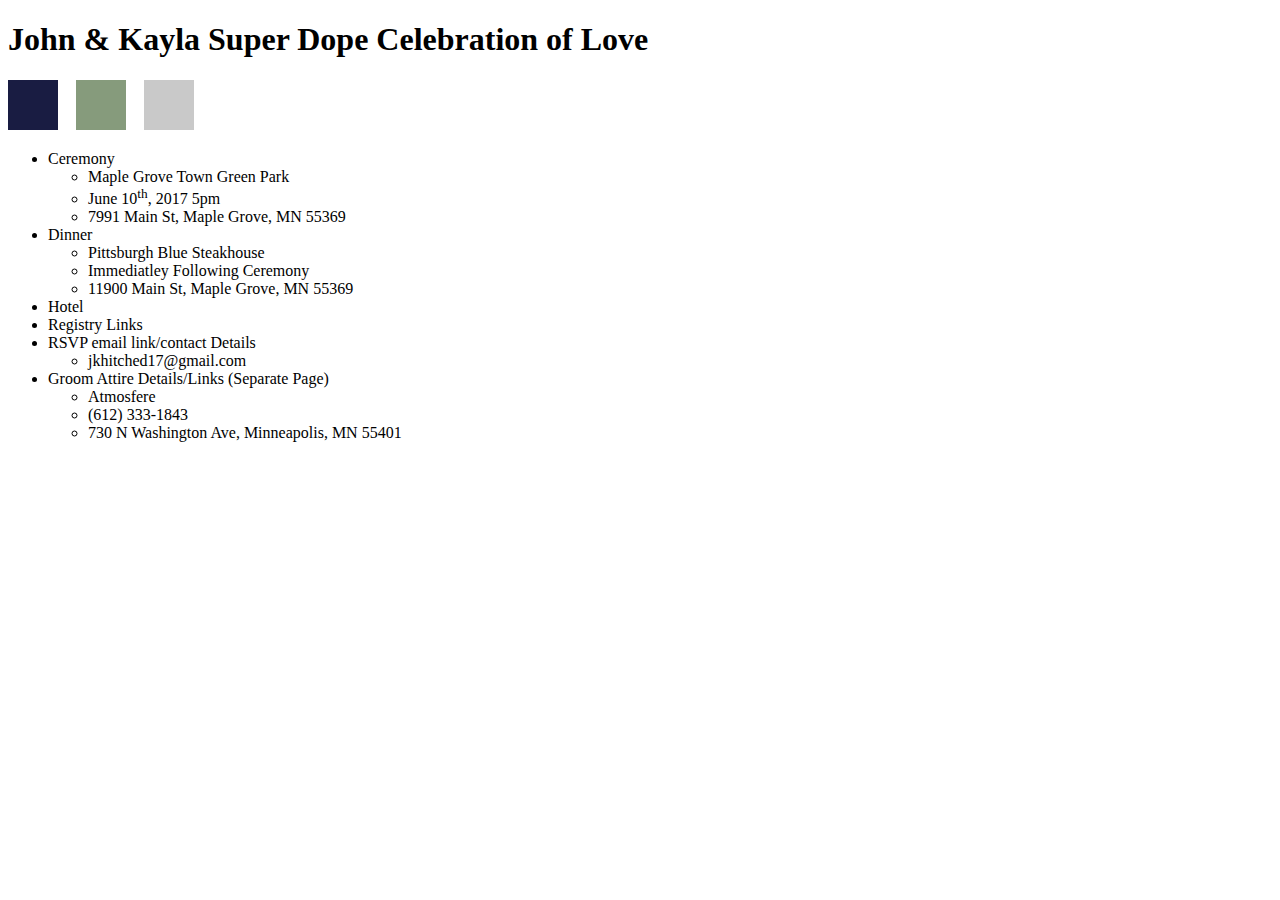
==== index.html @ 2bb8b632 "details / favicon" ====
<!DOCTYPE html>
<html lang="en">
<head>
    <title>John & Kayla | JKHitched17.com</title>
    <meta charset="utf-8" />
    <meta name="robots" content="noindex, nofollow">
    <link rel="icon" href="img/favicon.ico" type="image/x-icon" />
    <script>
        (function (i, s, o, g, r, a, m) {
            i['GoogleAnalyticsObject'] = r; i[r] = i[r] || function () {
                (i[r].q = i[r].q || []).push(arguments)
            }, i[r].l = 1 * new Date(); a = s.createElement(o),
                m = s.getElementsByTagName(o)[0]; a.async = 1; a.src = g; m.parentNode.insertBefore(a, m)
        })(window, document, 'script', '//www.google-analytics.com/analytics.js', 'ga');

        ga('create', 'UA-73082868-2', 'auto');
        ga('send', 'pageview');

    </script>
<link rel="stylesheet" href="bootstrap/css/bootstrap.min.css" />
<link rel="stylesheet" href="bootstrap/css/bootstrap-theme.min.css" />
<style>
/*Navy Blue: 191C42
Sea Foam Green: 869B7C
Medium/Light Grey: C9C9C9*/
.blue{
    background: #191C42;
}
.green{
    background: #869B7C;
}
.gray{
    background: #C9C9C9;
}
.swatch{
    display: inline-block;
    height: 50px;
    width: 50px;
    margin-right: 14px;
}
</style>
</head>

<body>

    <section class="container">
        <div class="row">
            <div class="col-xs-12">

                <h1>John & Kayla Super Dope Celebration of Love</h1>

                <div>
                    <div class="swatch blue"></div>
                    <div class="swatch green"></div>
                    <div class="swatch gray"></div>
                </div>

                <ul>
                    <li>
                        Ceremony
                        <!--http://www.maplegrovemn.gov/parks-and-recreation/town-green-->                        
                        <!--<iframe src="https://www.google.com/maps/embed?pb=!1m18!1m12!1m3!1d2816.2453973704887!2d-93.44408578445467!3d45.10109327909831!2m3!1f0!2f0!3f0!3m2!1i1024!2i768!4f13.1!3m3!1m2!1s0x0%3A0xa798ef4296b9f714!2sTown+Green+Park!5e0!3m2!1sen!2sus!4v1483125324989" width="600" height="450" frameborder="0" style="border:0" allowfullscreen></iframe>-->
                        <ul>
                            <li>Maple Grove Town Green Park</li>
                            <li>June 10<sup>th</sup>, 2017 5pm</li>
                            <li>7991 Main St, Maple Grove, MN 55369</li>
                            <!--https://goo.gl/maps/gPiNxZUWaLM2-->
                        </ul>
                    </li>
                    <li>
                        Dinner
                        <ul>
                            <li>Pittsburgh Blue Steakhouse</li>
                            <!--http://www.pittsburghbluesteak.com/-->
                            <li>Immediatley Following Ceremony</li>
                            <li>11900 Main St, Maple Grove, MN 55369</li>
                            <!--https://goo.gl/maps/n7Bz7W4a3ut-->
                        </ul>
                    </li>
                    <!--<li>
                        Directions
                    </li>-->
                    <li>
                        Hotel
                    </li>
                    <li>
                        Registry Links                        
                        <!--https://www.amazon.com/wedding/share/john-and-kayla-2017-->
                    </li>
                    <li>
                        RSVP email link/contact Details
                        <ul>
                            <li>jkhitched17@gmail.com</li>
                        </ul>
                    </li>
                    <li>
                        Groom Attire Details/Links (Separate Page)
                        <ul>
                            <li>Atmosfere</li>
                            <li>(612) 333-1843</li>
                            <li>730 N Washington Ave, Minneapolis, MN 55401</li>
                            <!--https://goo.gl/maps/dMV2YbRz5qE2-->
                        </ul>
                    </li>
                    
                </ul>

            </div>
        </div>
    </section>

    <script src="//ajax.googleapis.com/ajax/libs/jquery/2.2.4/jquery.min.js"></script>
    <script src="bootstrap/js/bootstrap.min.js"></script>

</body>

</html>
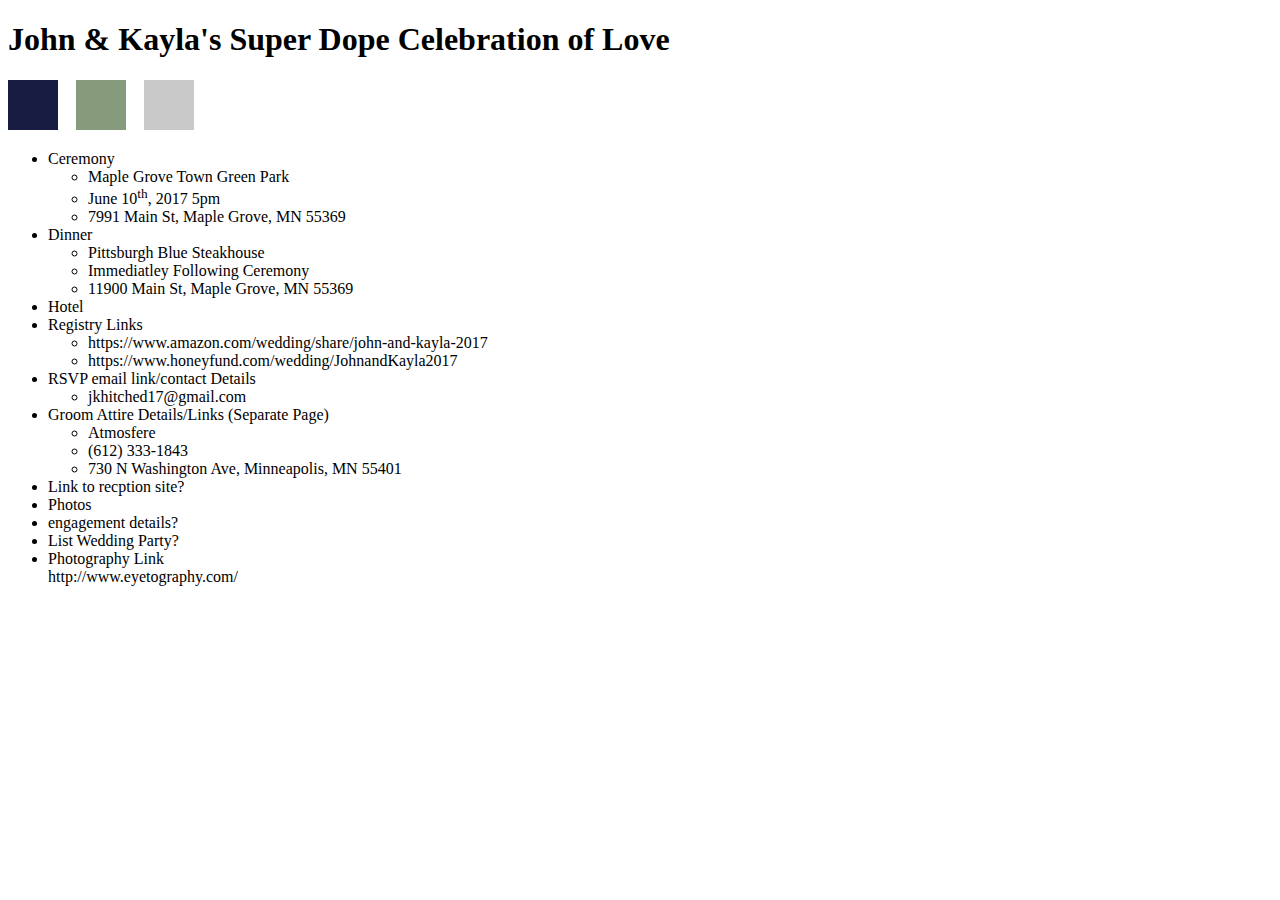
==== commit f550010f: "more details" ====
--- a/index.html
+++ b/index.html
@@ -47,7 +47,7 @@
         <div class="row">
             <div class="col-xs-12">
 
-                <h1>John & Kayla Super Dope Celebration of Love</h1>
+                <h1>John & Kayla's Super Dope Celebration of Love</h1>
 
                 <div>
                     <div class="swatch blue"></div>
@@ -85,7 +85,11 @@
                     </li>
                     <li>
                         Registry Links                        
-                        <!--https://www.amazon.com/wedding/share/john-and-kayla-2017-->
+                        <ul>
+                            <li>https://www.amazon.com/wedding/share/john-and-kayla-2017</li>
+                            <li>https://www.honeyfund.com/wedding/JohnandKayla2017</li>
+                        </ul>
+                        
                     </li>
                     <li>
                         RSVP email link/contact Details
@@ -102,7 +106,24 @@
                             <!--https://goo.gl/maps/dMV2YbRz5qE2-->
                         </ul>
                     </li>
-                    
+                    <li>
+                        Link to recption site?
+                    </li>
+                    <li>
+                        Photos
+                    </li>
+                    <li>
+                        engagement details?
+                    </li>
+                    <li>
+                        List Wedding Party?
+                    </li>
+                    <li>
+                        Photography Link
+                        <br>
+                        http://www.eyetography.com/
+
+                    </li>
                 </ul>
 
             </div>
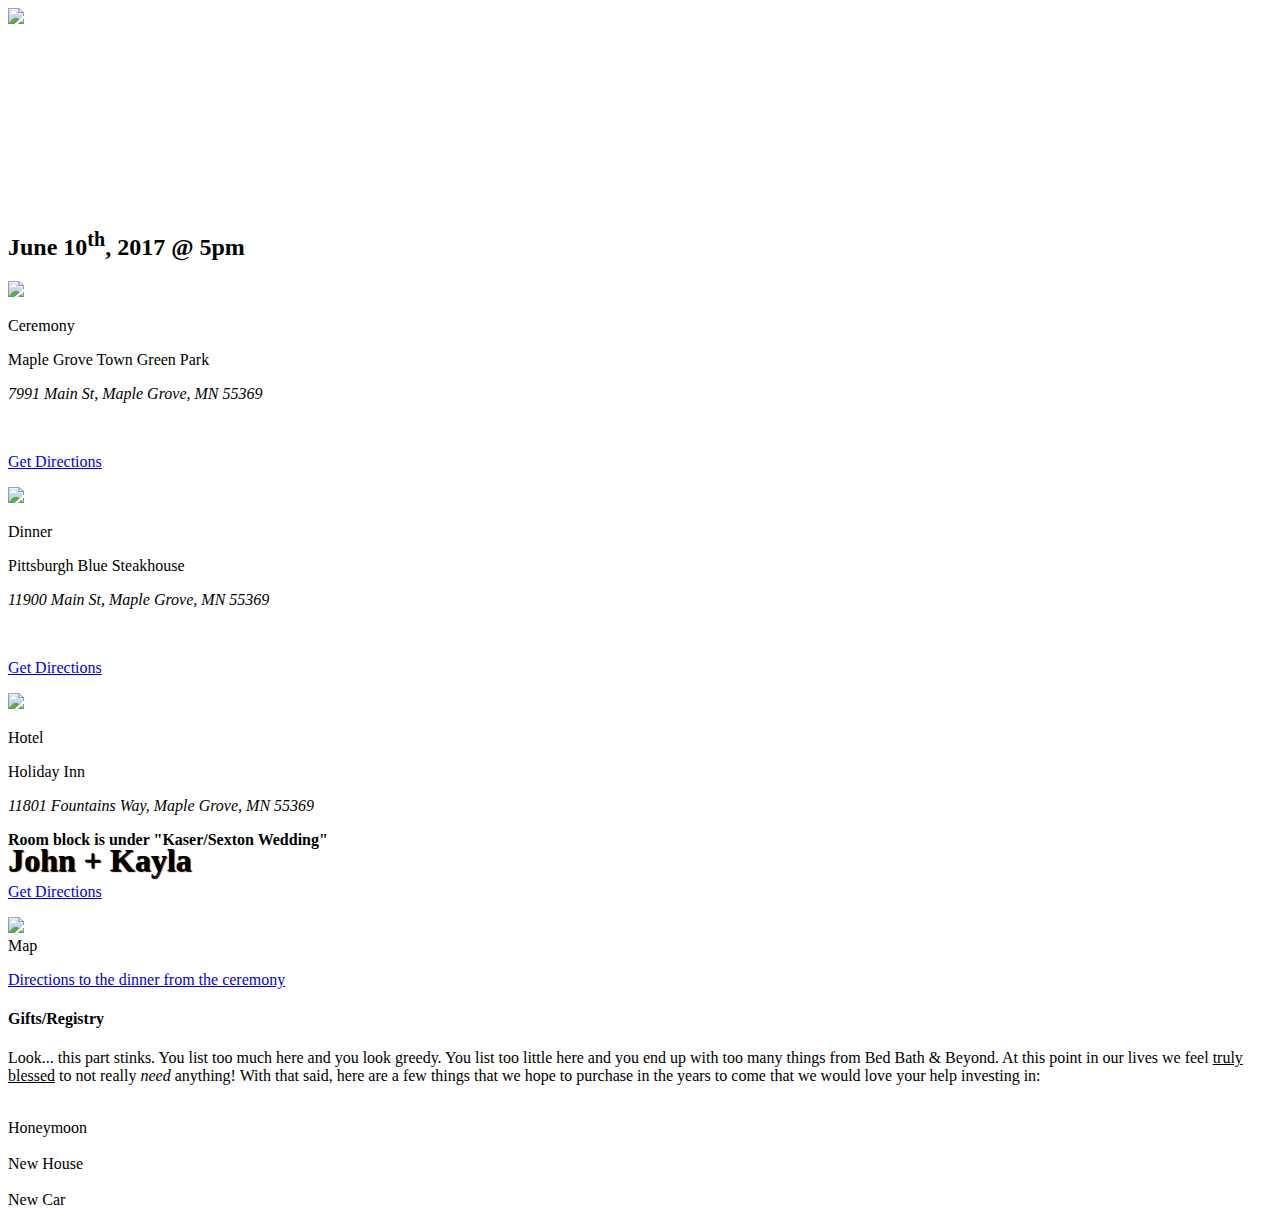
==== commit ee579193: "release updates" ====
--- a/index.html
+++ b/index.html
@@ -1,5 +1,6 @@
 <!DOCTYPE html>
-<html lang="en">
+<html>
+
 <head>
     <title>John & Kayla | JKHitched17.com</title>
     <meta charset="utf-8" />
@@ -17,122 +18,241 @@
         ga('send', 'pageview');
 
     </script>
-<link rel="stylesheet" href="bootstrap/css/bootstrap.min.css" />
-<link rel="stylesheet" href="bootstrap/css/bootstrap-theme.min.css" />
-<style>
-/*Navy Blue: 191C42
-Sea Foam Green: 869B7C
-Medium/Light Grey: C9C9C9*/
-.blue{
-    background: #191C42;
-}
-.green{
-    background: #869B7C;
-}
-.gray{
-    background: #C9C9C9;
-}
-.swatch{
-    display: inline-block;
-    height: 50px;
-    width: 50px;
-    margin-right: 14px;
-}
-</style>
+
+    <link href="http://fonts.googleapis.com/icon?family=Material+Icons" rel="stylesheet">
+    <link type="text/css" rel="stylesheet" href="materialize/css/materialize.min.css" media="screen,projection" />
+
+    <meta name="viewport" content="width=device-width, initial-scale=1.0" />
+
+    <style>
+        .parallax-container {
+            height: 200px;
+        }   
+        .text-shadow{
+            text-shadow: 1px 1px 1px #000;
+        }
+        .page-title{
+            position: absolute;bottom: 0;display: block;width: 100%;
+        }
+
+        .time-message,
+        .rsvp-message{
+            display: none;
+        }
+        .time-message--active,
+        .rsvp-message--active{
+            display: block;
+        }
+        .date-time{
+            margin-bottom: 0;
+            font-size: 2.5rem;
+        }
+    </style>
 </head>
 
 <body>
 
-    <section class="container">
+    <div class="parallax-container">
+        <div class="parallax"><img src="img/header.jpg"></div>
+        <h1 class="white-text text-shadow page-title">
+            <div class="center">
+                John + Kayla
+            </div>
+        </h1>
+    </div>
+
+    <div class="container">
         <div class="row">
-            <div class="col-xs-12">
-
-                <h1>John & Kayla's Super Dope Celebration of Love</h1>
-
-                <div>
-                    <div class="swatch blue"></div>
-                    <div class="swatch green"></div>
-                    <div class="swatch gray"></div>
-                </div>
-
-                <ul>
-                    <li>
-                        Ceremony
-                        <!--http://www.maplegrovemn.gov/parks-and-recreation/town-green-->                        
-                        <!--<iframe src="https://www.google.com/maps/embed?pb=!1m18!1m12!1m3!1d2816.2453973704887!2d-93.44408578445467!3d45.10109327909831!2m3!1f0!2f0!3f0!3m2!1i1024!2i768!4f13.1!3m3!1m2!1s0x0%3A0xa798ef4296b9f714!2sTown+Green+Park!5e0!3m2!1sen!2sus!4v1483125324989" width="600" height="450" frameborder="0" style="border:0" allowfullscreen></iframe>-->
-                        <ul>
-                            <li>Maple Grove Town Green Park</li>
-                            <li>June 10<sup>th</sup>, 2017 5pm</li>
-                            <li>7991 Main St, Maple Grove, MN 55369</li>
-                            <!--https://goo.gl/maps/gPiNxZUWaLM2-->
-                        </ul>
-                    </li>
-                    <li>
-                        Dinner
-                        <ul>
-                            <li>Pittsburgh Blue Steakhouse</li>
-                            <!--http://www.pittsburghbluesteak.com/-->
-                            <li>Immediatley Following Ceremony</li>
-                            <li>11900 Main St, Maple Grove, MN 55369</li>
-                            <!--https://goo.gl/maps/n7Bz7W4a3ut-->
-                        </ul>
-                    </li>
-                    <!--<li>
-                        Directions
-                    </li>-->
-                    <li>
-                        Hotel
-                    </li>
-                    <li>
-                        Registry Links                        
-                        <ul>
-                            <li>https://www.amazon.com/wedding/share/john-and-kayla-2017</li>
-                            <li>https://www.honeyfund.com/wedding/JohnandKayla2017</li>
-                        </ul>
-                        
-                    </li>
-                    <li>
-                        RSVP email link/contact Details
-                        <ul>
-                            <li>jkhitched17@gmail.com</li>
-                        </ul>
-                    </li>
-                    <li>
-                        Groom Attire Details/Links (Separate Page)
-                        <ul>
-                            <li>Atmosfere</li>
-                            <li>(612) 333-1843</li>
-                            <li>730 N Washington Ave, Minneapolis, MN 55401</li>
-                            <!--https://goo.gl/maps/dMV2YbRz5qE2-->
-                        </ul>
-                    </li>
-                    <li>
-                        Link to recption site?
-                    </li>
-                    <li>
-                        Photos
-                    </li>
-                    <li>
-                        engagement details?
-                    </li>
-                    <li>
-                        List Wedding Party?
-                    </li>
-                    <li>
-                        Photography Link
+            <div class="col s12 center">
+                <h2 id="date-time">June 10<sup>th</sup>, 2017 @ 5pm</h2>
+
+                <p class="grey-text text-darken-3 lighten-3 rsvp-message">
+                    Please RSVP by <strong>April 10<sup>th</sup>, 2017</strong> to<br>
+                    <a class="waves-effect waves-light btn" href="mailto:jkhitched17@gmail.com?subject=JK Wedding RSVP">                
+                        jkhitched17@gmail.com
+                    </a>                  
+                </p>
+                  <div>
+                        <div class="time-message time-message--rsvp">
+                            (<strong class="days-left"></strong> day<span class="s">s</span> left to RSVP!)
+                        </div>
+                        <div class="time-message time-message--big-day">
+                            <h5><strong class="days-left"></strong> day<span class="s">s</span> left until the big day!</h5>
+                            Please RSVP here if you haven't already<br>
+                            <a class="waves-effect waves-light btn" href="mailto:jkhitched17@gmail.com?subject=JK Wedding RSVP">                
+                                jkhitched17@gmail.com
+                            </a>                               
+                        </div>
+                        <h5 class="green-text lighten-3 time-message time-message--big-day-today">
+                            Today is the big day!!!
+                        </h5>
+                        <h5 class="green-text lighten-3 time-message time-message--after-big-day">
+                            We're married!
+                        </h5>
+                    </div>
+            </div>
+        </div>
+    </div>
+
+    <div class="container">
+        <div class="row">
+            <div class="col s12 m6">
+
+                <div class="card hoverable">
+                    <div class="card-image">
+                        <img src="img/ceremony.jpg">
+                    </div>
+                    <div class="card-content">
+                        <p>Ceremony</p>
+                        <span class="card-title grey-text text-darken-4">Maple Grove Town Green Park</span>
+                        <address>
+                            <p>7991 Main St, Maple Grove, MN 55369</p>
+                        </address>
                         <br>
-                        http://www.eyetography.com/
-
-                    </li>
-                </ul>
-
-            </div>
+                        <p class="right-align">
+                            <a href="https://maps.google.com?daddr=7991+Main+St,+Maple+Grove,+MN+55369" target="_blank">Get Directions</a>
+                        </p>
+                    </div>
+                </div>
+
+            </div>
+
+            <div class="col s12 m6">
+
+                <div class="card hoverable">
+                    <div class="card-image">
+                        <img src="img/dinner.jpg">
+                    </div>
+                    <div class="card-content">
+                        <p>Dinner</p>
+                        <span class="card-title grey-text text-darken-4">Pittsburgh Blue Steakhouse</span>
+                        <address>
+                            <p>11900 Main St, Maple Grove, MN 55369</p>
+                        </address>
+                        <br>
+                        <p class="right-align">
+                            <a href="https://maps.google.com?daddr=11900+Main+St,+Maple+Grove,+MN+55369" target="_blank">Get Directions</a>
+                        </p>
+                    </div>
+                </div>
+
+            </div>
+
+            <div class="col s12 m6">
+
+                <div class="card hoverable">
+                    <div class="card-image">
+                        <img src="img/hotel.jpg">
+                    </div>
+                    <div class="card-content">
+                        <p>Hotel</p>
+                        <span class="card-title grey-text text-darken-4">Holiday Inn</span>
+                        <address>
+                            <p>11801 Fountains Way, Maple Grove, MN 55369</p>
+                        </address>
+                        <b>
+                            Room block is under "Kaser/Sexton Wedding"
+                        </b>
+                        <br><br>
+                        <p class="right-align">
+                            <a href="https://maps.google.com?daddr=11801+Fountains+Way,+Maple+Grove,+MN+55369" target="_blank">Get Directions</a>
+                        </p>
+                    </div>
+                </div>
+
+            </div>
+
+            <div class="col s12 m6">
+
+                <div class="card hoverable">
+                    <div class="card-image">
+                        <img src="img/map.jpg">
+                    </div>
+                    <div class="card-content">
+                        <span class="card-title grey-text text-darken-4">Map</span>
+                        <p>
+                            <a href="https://goo.gl/maps/ahKqUWvWDN22" target="_blank">Directions to the dinner from the ceremony</a>
+                        </p>
+
+                    </div>
+                </div>
+
+            </div>
+
+
         </div>
-    </section>
-
-    <script src="//ajax.googleapis.com/ajax/libs/jquery/2.2.4/jquery.min.js"></script>
-    <script src="bootstrap/js/bootstrap.min.js"></script>
-
+    </div>
+
+    <div class="row container">
+        <h4 id="registry" class="header">Gifts/Registry</h4>
+
+        <p class="grey-text text-darken-3 lighten-3">
+            Look... this part stinks. You list too much here and you look greedy. You list too little here and you end up with too many things from Bed Bath & Beyond. At this point in our lives we feel <span style="text-decoration: underline">truly blessed</span> to not really <i>need</i> anything! With that said, here are a few things that we hope to purchase in the years to come that we would love your help investing in: 
+            <div class="col s12 m4">
+                <div class="card-panel center">
+                    <img src="img/honeymoon.jpg" alt="" class="circle responsive-img">
+                    <div class="black-text">
+                        Honeymoon
+                    </div>
+                </div>
+            </div>
+
+            <div class="col s12 m4">
+                <div class="card-panel center">
+                    <img src="img/house.jpg" alt="" class="circle responsive-img">
+                    <div class="black-text">
+                        New House
+                    </div>
+                </div>
+            </div>
+
+            <div class="col s12 m4">
+                <div class="card-panel center">
+                    <img src="img/car.jpg" alt="" class="circle responsive-img">
+                    <div class="black-text">
+                        New Car
+                    </div>
+                </div>
+            </div>
+
+    </div>
+
+    <script type="text/javascript" src="https://code.jquery.com/jquery-2.1.1.min.js"></script>
+    <script type="text/javascript" src="materialize/js/materialize.min.js"></script>
+    <script>
+        $(document).ready(function () {
+            $('.parallax').parallax();            
+
+            function _daysUntil(day){
+                var today = new Date();
+                var BigDay = new Date(day);
+                var msPerDay = 24 * 60 * 60 * 1000;
+                var timeLeft = (BigDay.getTime() - today.getTime());
+                var e_daysLeft = timeLeft / msPerDay;
+                return Math.floor(e_daysLeft) + 1;
+            };            
+
+            var untilRSVP = _daysUntil("April 10, 2017");
+            var untilBigDay = _daysUntil("June 10, 2017");
+            if (untilRSVP > 0) {                
+                $(".days-left").text(untilRSVP);
+                if(untilRSVP == 1){
+                    $(".s").hide();
+                }
+                $(".time-message--rsvp,.rsvp-message").addClass("time-message--active");
+            } else if(untilBigDay > 0){                
+                $(".days-left").text(untilBigDay);
+                if(untilBigDay == 1){
+                    $(".s").hide();
+                }
+                $(".time-message--big-day").addClass("time-message--active");
+            } else if(untilBigDay == 0){                
+                $(".time-message--big-day-today").addClass("time-message--active");
+            }else{
+                $(".time-message--after-big-day").addClass("time-message--active");
+            };
+        });
+    </script>
 </body>
 
 </html>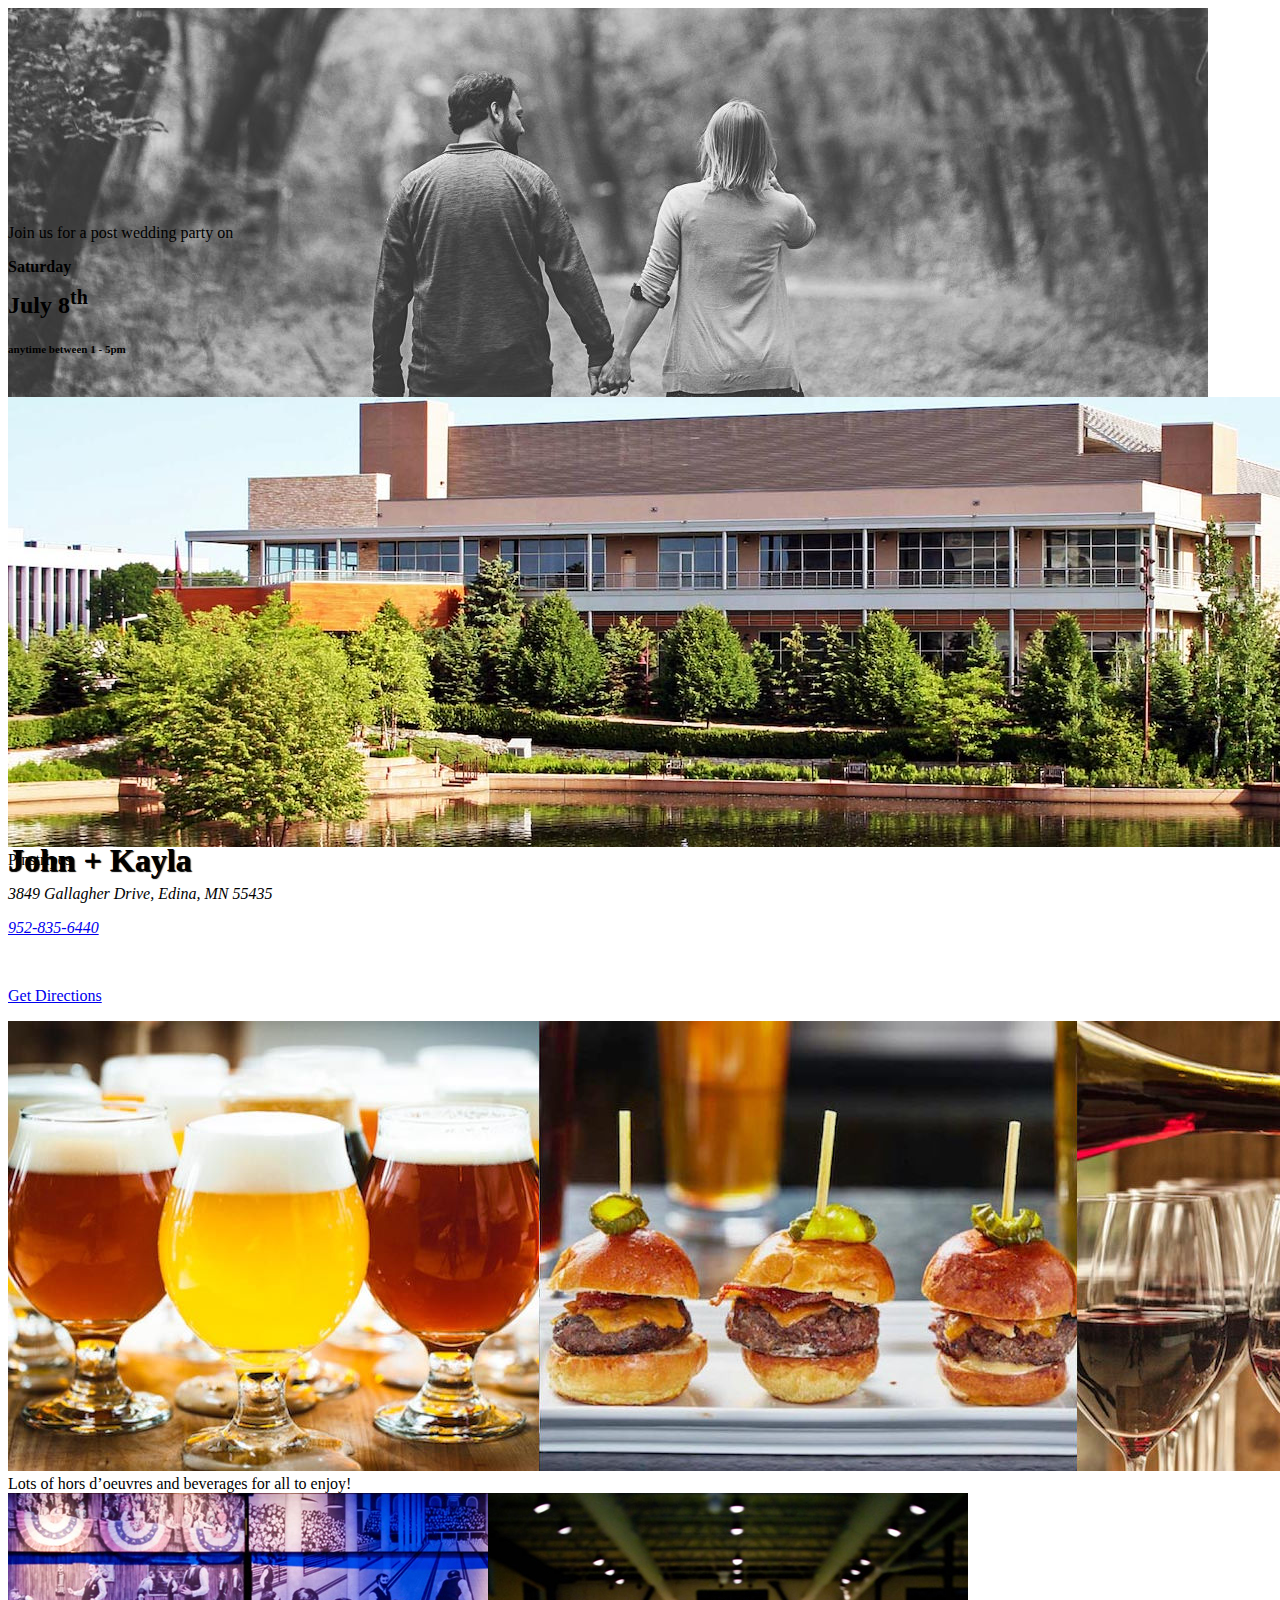
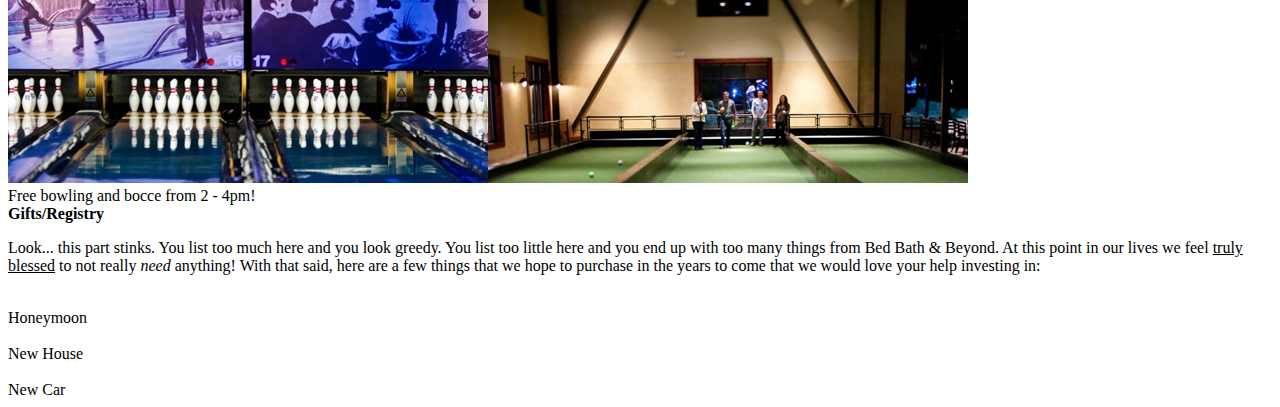
==== commit 544aa764: "initial commit and final" ====
--- a/index.html
+++ b/index.html
@@ -2,7 +2,7 @@
 <html>
 
 <head>
-    <title>John & Kayla | JKHitched17.com</title>
+    <title>John & Kayla | JKReception.com</title>
     <meta charset="utf-8" />
     <meta name="robots" content="noindex, nofollow">
     <link rel="icon" href="img/favicon.ico" type="image/x-icon" />
@@ -14,7 +14,7 @@
                 m = s.getElementsByTagName(o)[0]; a.async = 1; a.src = g; m.parentNode.insertBefore(a, m)
         })(window, document, 'script', '//www.google-analytics.com/analytics.js', 'ga');
 
-        ga('create', 'UA-73082868-2', 'auto');
+        ga('create', 'UA-73082868-3', 'auto');
         ga('send', 'pageview');
 
     </script>
@@ -25,6 +25,9 @@
     <meta name="viewport" content="width=device-width, initial-scale=1.0" />
 
     <style>
+        html{
+            font-size: 16px;
+        }
         .parallax-container {
             height: 200px;
         }   
@@ -43,9 +46,12 @@
         .rsvp-message--active{
             display: block;
         }
-        .date-time{
-            margin-bottom: 0;
-            font-size: 2.5rem;
+        #date-time{
+            margin: .4em 0;            
+        }
+        h4{
+            padding: 0;
+            margin: 0;
         }
     </style>
 </head>
@@ -53,7 +59,7 @@
 <body>
 
     <div class="parallax-container">
-        <div class="parallax"><img src="img/header.jpg"></div>
+        <div class="parallax"><img src="img/header-3.jpg?v=1"></div>
         <h1 class="white-text text-shadow page-title">
             <div class="center">
                 John + Kayla
@@ -64,10 +70,15 @@
     <div class="container">
         <div class="row">
             <div class="col s12 center">
-                <h2 id="date-time">June 10<sup>th</sup>, 2017 @ 5pm</h2>
-
+                <p>
+                    Join us for a post wedding party on
+                </p>
+                <h4>Saturday</h4>
+                <h2 id="date-time">July 8<sup>th</sup></h2>
+                <h5><small>anytime between 1 - 5pm</small></h5>
+                <br>
                 <p class="grey-text text-darken-3 lighten-3 rsvp-message">
-                    Please RSVP by <strong>April 10<sup>th</sup>, 2017</strong> to<br>
+                    Please RSVP by <strong>June 18<sup>th</sup>, 2017</strong> to<br>
                     <a class="waves-effect waves-light btn" href="mailto:jkhitched17@gmail.com?subject=JK Wedding RSVP">                
                         jkhitched17@gmail.com
                     </a>                  
@@ -86,102 +97,70 @@
                         <h5 class="green-text lighten-3 time-message time-message--big-day-today">
                             Today is the big day!!!
                         </h5>
-                        <h5 class="green-text lighten-3 time-message time-message--after-big-day">
-                            We're married!
-                        </h5>
                     </div>
             </div>
         </div>
     </div>
 
-    <div class="container">
-        <div class="row">
-            <div class="col s12 m6">
+   <div class="container">
+        <div class="row">
+            <div class="col s12">
 
                 <div class="card hoverable">
                     <div class="card-image">
-                        <img src="img/ceremony.jpg">
-                    </div>
-                    <div class="card-content">
-                        <p>Ceremony</p>
-                        <span class="card-title grey-text text-darken-4">Maple Grove Town Green Park</span>
+                        <img src="img/pinstripes-exterior.jpg">
+                    </div>
+                    <div class="card-content">                        
+                        <span class="card-title grey-text text-darken-4">Pinstripes</span>
                         <address>
-                            <p>7991 Main St, Maple Grove, MN 55369</p>
+                            <p>3849 Gallagher Drive, Edina, MN 55435</p>
+                            <p>
+                                <a href="tel:952-835-6440">952-835-6440</a>
+                            </p>
                         </address>
                         <br>
                         <p class="right-align">
-                            <a href="https://maps.google.com?daddr=7991+Main+St,+Maple+Grove,+MN+55369" target="_blank">Get Directions</a>
+                            <a href="https://maps.google.com?daddr=3849+Gallagher+Drive+Edina,+MN+55435" target="_blank">Get Directions</a>
                         </p>
                     </div>
                 </div>
 
             </div>
-
-            <div class="col s12 m6">
-
-                <div class="card hoverable">
+        </div>
+
+        <div class="row">
+            <div class="col s12">
+
+                <div class="card">
                     <div class="card-image">
-                        <img src="img/dinner.jpg">
-                    </div>
-                    <div class="card-content">
-                        <p>Dinner</p>
-                        <span class="card-title grey-text text-darken-4">Pittsburgh Blue Steakhouse</span>
-                        <address>
-                            <p>11900 Main St, Maple Grove, MN 55369</p>
-                        </address>
-                        <br>
-                        <p class="right-align">
-                            <a href="https://maps.google.com?daddr=11900+Main+St,+Maple+Grove,+MN+55369" target="_blank">Get Directions</a>
-                        </p>
-                    </div>
-                </div>
-
-            </div>
-
-            <div class="col s12 m6">
-
-                <div class="card hoverable">
+                        <img src="img/food-and-bev.jpg">
+                    </div>
+                    <div class="card-content center-align">                        
+                        <span class="card-title grey-text text-darken-4">Lots of hors d’oeuvres and beverages for all to enjoy!</span>
+                    </div>
+                </div>
+
+            </div>
+        </div>
+
+        <div class="row">
+            <div class="col s12">
+
+                <div class="card">
                     <div class="card-image">
-                        <img src="img/hotel.jpg">
-                    </div>
-                    <div class="card-content">
-                        <p>Hotel</p>
-                        <span class="card-title grey-text text-darken-4">Holiday Inn</span>
-                        <address>
-                            <p>11801 Fountains Way, Maple Grove, MN 55369</p>
-                        </address>
-                        <b>
-                            Room block is under "Kaser/Sexton Wedding"
-                        </b>
-                        <br><br>
-                        <p class="right-align">
-                            <a href="https://maps.google.com?daddr=11801+Fountains+Way,+Maple+Grove,+MN+55369" target="_blank">Get Directions</a>
-                        </p>
-                    </div>
-                </div>
-
-            </div>
-
-            <div class="col s12 m6">
-
-                <div class="card hoverable">
-                    <div class="card-image">
-                        <img src="img/map.jpg">
-                    </div>
-                    <div class="card-content">
-                        <span class="card-title grey-text text-darken-4">Map</span>
-                        <p>
-                            <a href="https://goo.gl/maps/ahKqUWvWDN22" target="_blank">Directions to the dinner from the ceremony</a>
-                        </p>
-
-                    </div>
-                </div>
-
-            </div>
-
-
-        </div>
-    </div>
+                        <img src="img/games.jpg">
+                    </div>
+                    <div class="card-content center-align">                        
+                        <span class="card-title grey-text text-darken-4">Free bowling and bocce from 2 - 4pm!</span>
+                    </div>
+                </div>
+
+            </div>
+        </div>
+
+
+   </div>
+   
 
     <div class="row container">
         <h4 id="registry" class="header">Gifts/Registry</h4>
@@ -216,7 +195,13 @@
             </div>
 
     </div>
-
+   <!--<div class="container">
+        <div class="row">
+            <div class="col s12 center-align">
+                <h3>Thank you!!</h3>
+            </div>
+        </div>
+   </div>-->
     <script type="text/javascript" src="https://code.jquery.com/jquery-2.1.1.min.js"></script>
     <script type="text/javascript" src="materialize/js/materialize.min.js"></script>
     <script>
@@ -232,8 +217,8 @@
                 return Math.floor(e_daysLeft) + 1;
             };            
 
-            var untilRSVP = _daysUntil("April 10, 2017");
-            var untilBigDay = _daysUntil("June 10, 2017");
+            var untilRSVP = _daysUntil("June 18, 2017");
+            var untilBigDay = _daysUntil("July 8, 2017");
             if (untilRSVP > 0) {                
                 $(".days-left").text(untilRSVP);
                 if(untilRSVP == 1){
